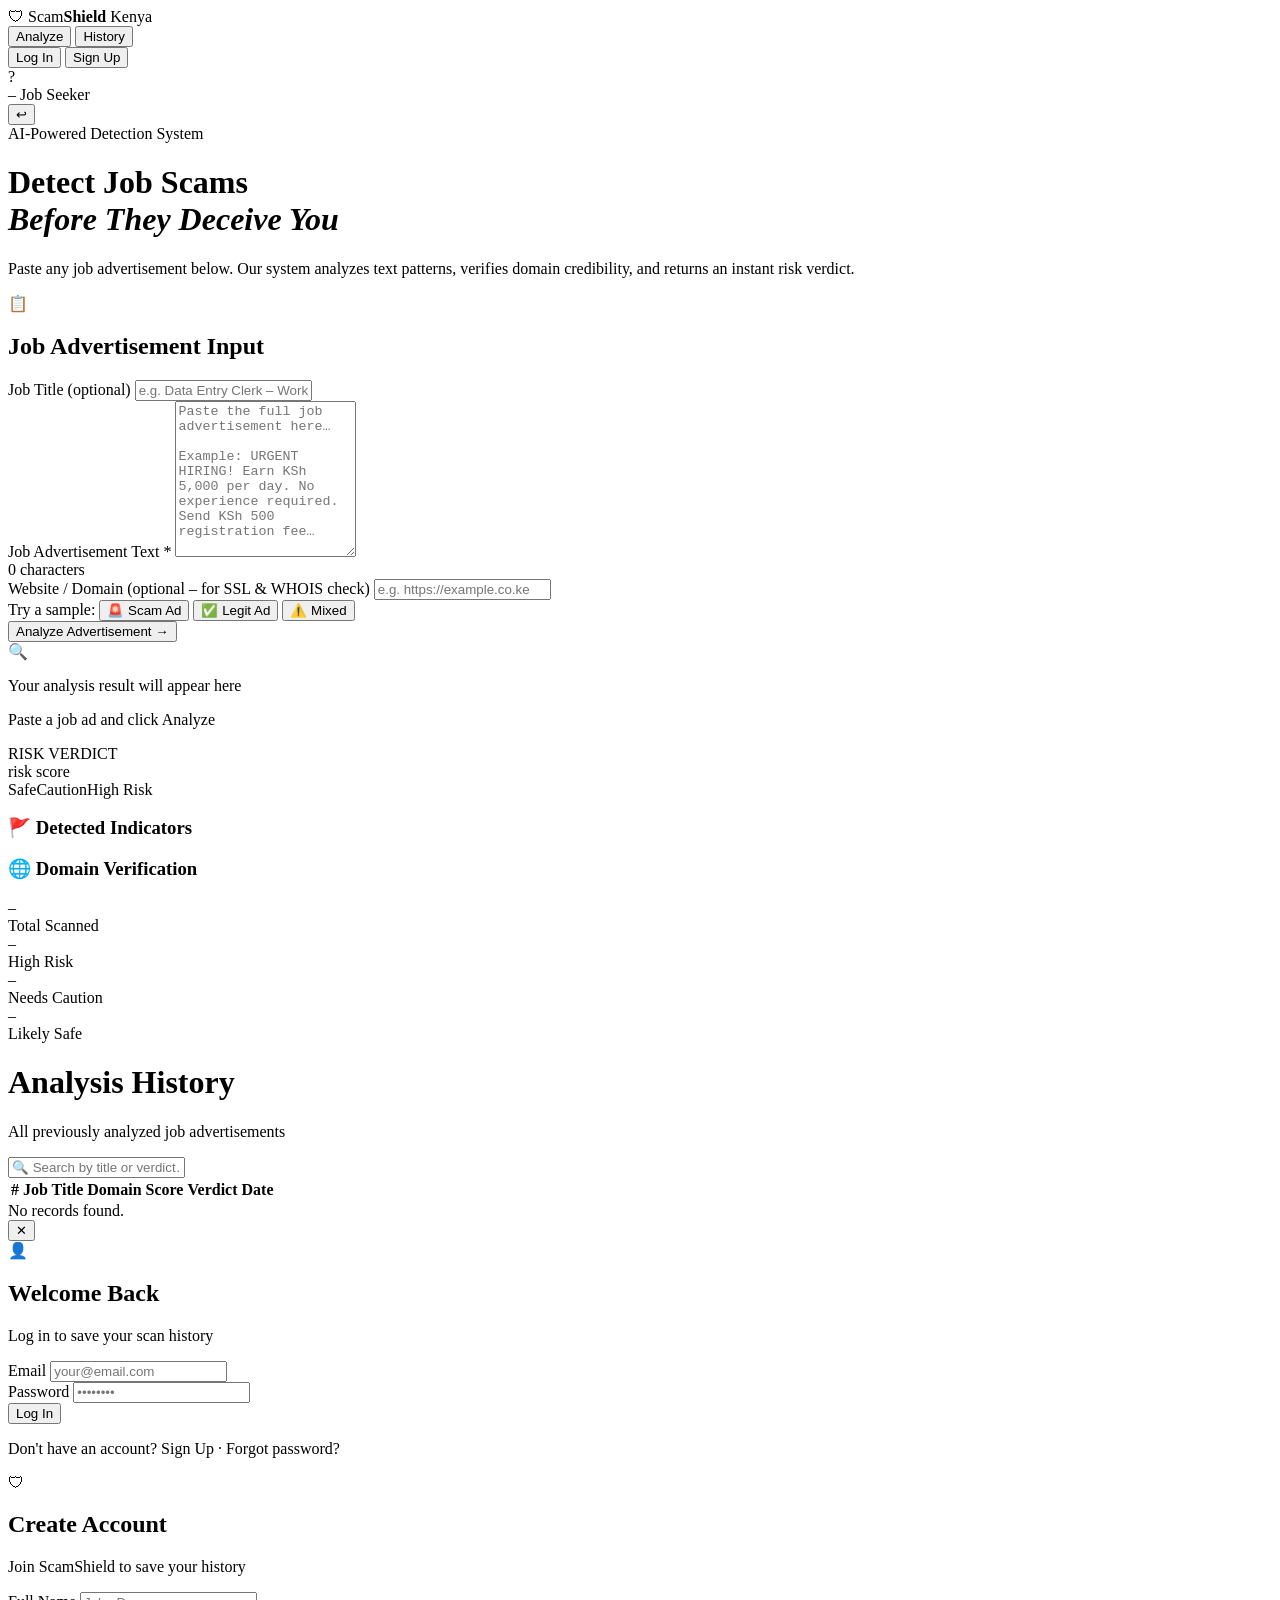
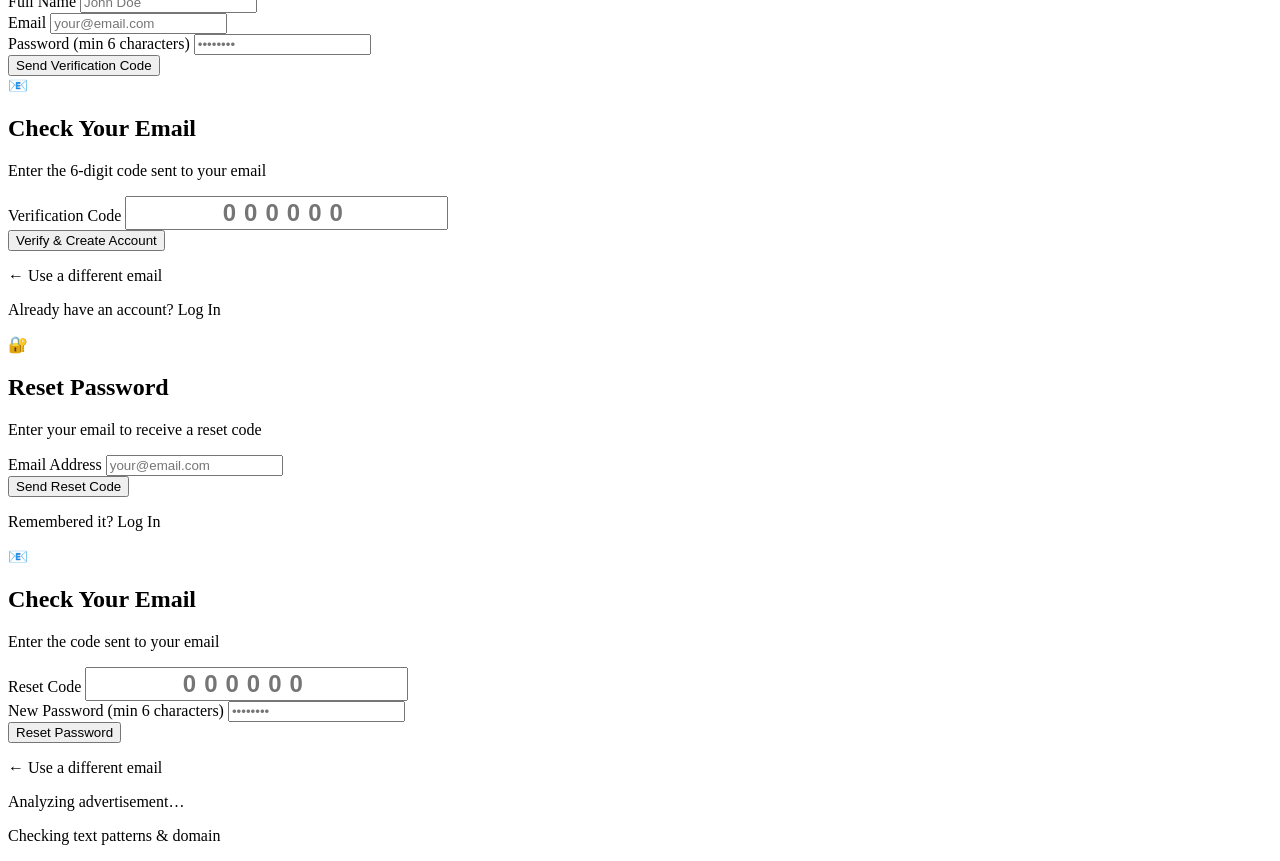
==== frontend/index.html @ b38ce82f "Initial commit - ScamShield Job Scam Detection System" ====
<!DOCTYPE html>
<html lang="en">
<head>
  <meta charset="UTF-8" />
  <meta name="viewport" content="width=device-width, initial-scale=1.0" />
  <title>ScamShield — Job Scam Detection System</title>
  <link rel="preconnect" href="https://fonts.googleapis.com" />
  <link href="https://fonts.googleapis.com/css2?family=Syne:wght@400;600;700;800&family=DM+Sans:ital,wght@0,300;0,400;0,500;1,300&display=swap" rel="stylesheet" />
  <link rel="stylesheet" href="/static/css/style.css" />
  <link rel="icon" type="image/svg+xml" href="/static/favicon.svg" />
</head>
<body>
  <div class="ambient-bg">
    <div class="orb orb-1"></div>
    <div class="orb orb-2"></div>
    <div class="orb orb-3"></div>
  </div>

  <!-- Navigation -->
  <nav class="navbar">
    <div class="nav-brand">
      <span class="shield-icon">🛡</span>
      <span class="brand-name">Scam<strong>Shield</strong></span>
      <span class="brand-tag">Kenya</span>
    </div>
    <div class="nav-tabs">
      <button class="nav-tab active" onclick="showPage('analyze')">Analyze</button>
      <button class="nav-tab" onclick="showPage('history')">History</button>
    </div>
    <!-- Guest buttons -->
    <div id="nav-guest" class="nav-auth">
      <button class="auth-btn outline" onclick="openAuth('login')">Log In</button>
      <button class="auth-btn filled" onclick="openAuth('register')">Sign Up</button>
    </div>
    <!-- Logged-in user menu -->
    <div id="nav-user" class="nav-user hidden">
      <div class="user-avatar" id="user-avatar">?</div>
      <div class="user-info">
        <span class="user-name" id="user-name-display">–</span>
        <span class="user-role">Job Seeker</span>
      </div>
      <button class="logout-icon-btn" onclick="logout()" title="Logout">↩</button>
    </div>
  </nav>

  <!-- ── PAGE: ANALYZE ── -->
  <main id="page-analyze" class="page active">
    <div class="hero-section">
      <div class="hero-badge">AI-Powered Detection System</div>
      <h1 class="hero-title">Detect Job Scams<br /><em>Before They Deceive You</em></h1>
      <p class="hero-sub">Paste any job advertisement below. Our system analyzes text patterns, verifies domain credibility, and returns an instant risk verdict.</p>
    </div>

    <div class="analyzer-layout">
      <div class="input-panel card">
        <div class="card-header">
          <span class="card-icon">📋</span>
          <h2>Job Advertisement Input</h2>
        </div>
        <div class="form-group">
          <label for="job-title">Job Title <span class="optional">(optional)</span></label>
          <input type="text" id="job-title" placeholder="e.g. Data Entry Clerk – Work From Home" />
        </div>
        <div class="form-group">
          <label for="job-desc">Job Advertisement Text <span class="required">*</span></label>
          <textarea id="job-desc" rows="10" placeholder="Paste the full job advertisement here…&#10;&#10;Example: URGENT HIRING! Earn KSh 5,000 per day. No experience required. Send KSh 500 registration fee…"></textarea>
          <div class="char-counter"><span id="char-count">0</span> characters</div>
        </div>
        <div class="form-group">
          <label for="job-domain">Website / Domain <span class="optional">(optional – for SSL & WHOIS check)</span></label>
          <input type="text" id="job-domain" placeholder="e.g. https://example.co.ke" />
        </div>
        <div class="quick-samples">
          <span class="samples-label">Try a sample:</span>
          <button class="sample-btn" onclick="loadSample('scam')">🚨 Scam Ad</button>
          <button class="sample-btn" onclick="loadSample('legit')">✅ Legit Ad</button>
          <button class="sample-btn" onclick="loadSample('mixed')">⚠️ Mixed</button>
        </div>
        <button class="analyze-btn" id="analyze-btn" onclick="analyzeJob()">
          <span class="btn-text">Analyze Advertisement</span>
          <span class="btn-icon">→</span>
        </button>
      </div>

      <div class="result-panel" id="result-panel">
        <div class="result-placeholder card" id="result-placeholder">
          <div class="placeholder-icon">🔍</div>
          <p>Your analysis result will appear here</p>
          <p class="placeholder-sub">Paste a job ad and click Analyze</p>
        </div>
        <div class="result-card card hidden" id="result-card">
          <div class="verdict-banner" id="verdict-banner">
            <div class="verdict-emoji" id="verdict-emoji"></div>
            <div class="verdict-info">
              <div class="verdict-label">RISK VERDICT</div>
              <div class="verdict-text" id="verdict-text"></div>
            </div>
            <div class="verdict-score-wrap">
              <div class="verdict-score" id="verdict-score"></div>
              <div class="verdict-score-label">risk score</div>
            </div>
          </div>
          <div class="verdict-advice" id="verdict-advice"></div>
          <div class="score-bar-section">
            <div class="score-bar-track">
              <div class="score-bar-fill" id="score-bar-fill"></div>
              <div class="score-markers"><span>Safe</span><span>Caution</span><span>High Risk</span></div>
            </div>
          </div>
          <div class="flags-section" id="flags-section">
            <h3 class="section-title">🚩 Detected Indicators</h3>
            <div class="flags-grid" id="flags-grid"></div>
          </div>
          <div class="domain-section" id="domain-section">
            <h3 class="section-title">🌐 Domain Verification</h3>
            <div class="domain-checks" id="domain-checks"></div>
          </div>
        </div>
      </div>
    </div>

    <div class="stats-bar card">
      <div class="stat-item"><div class="stat-number" id="stat-total">–</div><div class="stat-label">Total Scanned</div></div>
      <div class="stat-divider"></div>
      <div class="stat-item danger"><div class="stat-number" id="stat-high">–</div><div class="stat-label">High Risk</div></div>
      <div class="stat-divider"></div>
      <div class="stat-item warning"><div class="stat-number" id="stat-caution">–</div><div class="stat-label">Needs Caution</div></div>
      <div class="stat-divider"></div>
      <div class="stat-item success"><div class="stat-number" id="stat-safe">–</div><div class="stat-label">Likely Safe</div></div>
    </div>
  </main>

  <!-- ── PAGE: HISTORY ── -->
  <main id="page-history" class="page">
    <div class="page-header">
      <h1>Analysis History</h1>
      <p id="history-subtitle">All previously analyzed job advertisements</p>
    </div>
    <div class="history-controls">
      <input type="text" id="history-search" placeholder="🔍 Search by title or verdict…" oninput="filterHistory()" />
    </div>
    <div class="history-table-wrap card">
      <table class="history-table">
        <thead>
          <tr><th>#</th><th>Job Title</th><th>Domain</th><th>Score</th><th>Verdict</th><th>Date</th></tr>
        </thead>
        <tbody id="history-tbody"></tbody>
      </table>
      <div class="table-empty hidden" id="history-empty">No records found.</div>
    </div>
  </main>

  <!-- ── AUTH MODAL ── -->
  <div class="modal-overlay hidden" id="auth-modal" onclick="closeAuthIfOutside(event)">
    <div class="modal-box">
      <button class="modal-close" onclick="closeAuth()">✕</button>

      <!-- Login Form -->
      <div id="form-login">
        <div class="modal-icon">👤</div>
        <h2 class="modal-title">Welcome Back</h2>
        <p class="modal-sub">Log in to save your scan history</p>
        <div class="modal-error hidden" id="login-error"></div>
        <div class="form-group">
          <label>Email</label>
          <input type="email" id="login-email" placeholder="your@email.com" />
        </div>
        <div class="form-group">
          <label>Password</label>
          <input type="password" id="login-password" placeholder="••••••••" onkeydown="if(event.key==='Enter')submitLogin()" />
        </div>
        <button class="modal-submit-btn" onclick="submitLogin()">Log In</button>
        <p class="modal-switch">Don't have an account? <a onclick="switchForm('register')">Sign Up</a> · <a onclick="switchForm('forgot')">Forgot password?</a></p>
      </div>

      <!-- Register Form -->
      <div id="form-register" class="hidden">
        <div class="modal-icon">🛡</div>
        <h2 class="modal-title">Create Account</h2>
        <p class="modal-sub">Join ScamShield to save your history</p>
        <div class="modal-error hidden" id="register-error"></div>
        <div id="register-fields">
          <div class="form-group">
            <label>Full Name</label>
            <input type="text" id="register-name" placeholder="John Doe" />
          </div>
          <div class="form-group">
            <label>Email</label>
            <input type="email" id="register-email" placeholder="your@email.com" />
          </div>
          <div class="form-group">
            <label>Password <span class="optional">(min 6 characters)</span></label>
            <input type="password" id="register-password" placeholder="••••••••" onkeydown="if(event.key==='Enter')submitRegister()" />
          </div>
          <button class="modal-submit-btn" onclick="submitRegister()">Send Verification Code</button>
        </div>
        <div id="verify-fields" class="hidden">
          <div class="modal-icon">📧</div>
          <h2 class="modal-title">Check Your Email</h2>
          <p class="modal-sub" id="verify-sub">Enter the 6-digit code sent to your email</p>
          <div class="form-group">
            <label>Verification Code</label>
            <input type="text" id="verify-code" placeholder="000000" maxlength="6"
              style="font-size:24px;letter-spacing:8px;text-align:center;font-weight:700;"
              onkeydown="if(event.key==='Enter')submitVerify()" />
          </div>
          <button class="modal-submit-btn" onclick="submitVerify()">Verify & Create Account</button>
          <p class="modal-switch"><a onclick="backToRegister()">← Use a different email</a></p>
        </div>
        <p class="modal-switch" id="register-switch-link">Already have an account? <a onclick="switchForm('login')">Log In</a></p>
      </div>

      <!-- Forgot Password — Step 1: Enter email -->
      <div id="form-forgot" class="hidden">
        <div class="modal-icon">🔐</div>
        <h2 class="modal-title">Reset Password</h2>
        <p class="modal-sub">Enter your email to receive a reset code</p>
        <div class="modal-error hidden" id="forgot-error"></div>
        <div id="forgot-fields">
          <div class="form-group">
            <label>Email Address</label>
            <input type="email" id="forgot-email" placeholder="your@email.com"
              onkeydown="if(event.key==='Enter')submitForgot()" />
          </div>
          <button class="modal-submit-btn" onclick="submitForgot()">Send Reset Code</button>
          <p class="modal-switch">Remembered it? <a onclick="switchForm('login')">Log In</a></p>
        </div>
        <!-- Step 2: Enter code + new password -->
        <div id="forgot-verify-fields" class="hidden">
          <div class="modal-icon">📧</div>
          <h2 class="modal-title">Check Your Email</h2>
          <p class="modal-sub" id="forgot-verify-sub">Enter the code sent to your email</p>
          <div class="form-group">
            <label>Reset Code</label>
            <input type="text" id="forgot-code" placeholder="000000" maxlength="6"
              style="font-size:24px;letter-spacing:8px;text-align:center;font-weight:700;" />
          </div>
          <div class="form-group">
            <label>New Password <span class="optional">(min 6 characters)</span></label>
            <input type="password" id="forgot-new-password" placeholder="••••••••"
              onkeydown="if(event.key==='Enter')submitResetPassword()" />
          </div>
          <button class="modal-submit-btn" onclick="submitResetPassword()">Reset Password</button>
          <p class="modal-switch"><a onclick="backToForgot()">← Use a different email</a></p>
        </div>
      </div>
    </div>
  </div>

  <!-- Loading Overlay -->
  <div class="loading-overlay hidden" id="loading-overlay">
    <div class="loading-box">
      <div class="spinner"></div>
      <p class="loading-text">Analyzing advertisement…</p>
      <p class="loading-sub">Checking text patterns & domain</p>
    </div>
  </div>

  <script src="/static/js/app.js"></script>
</body>
</html>
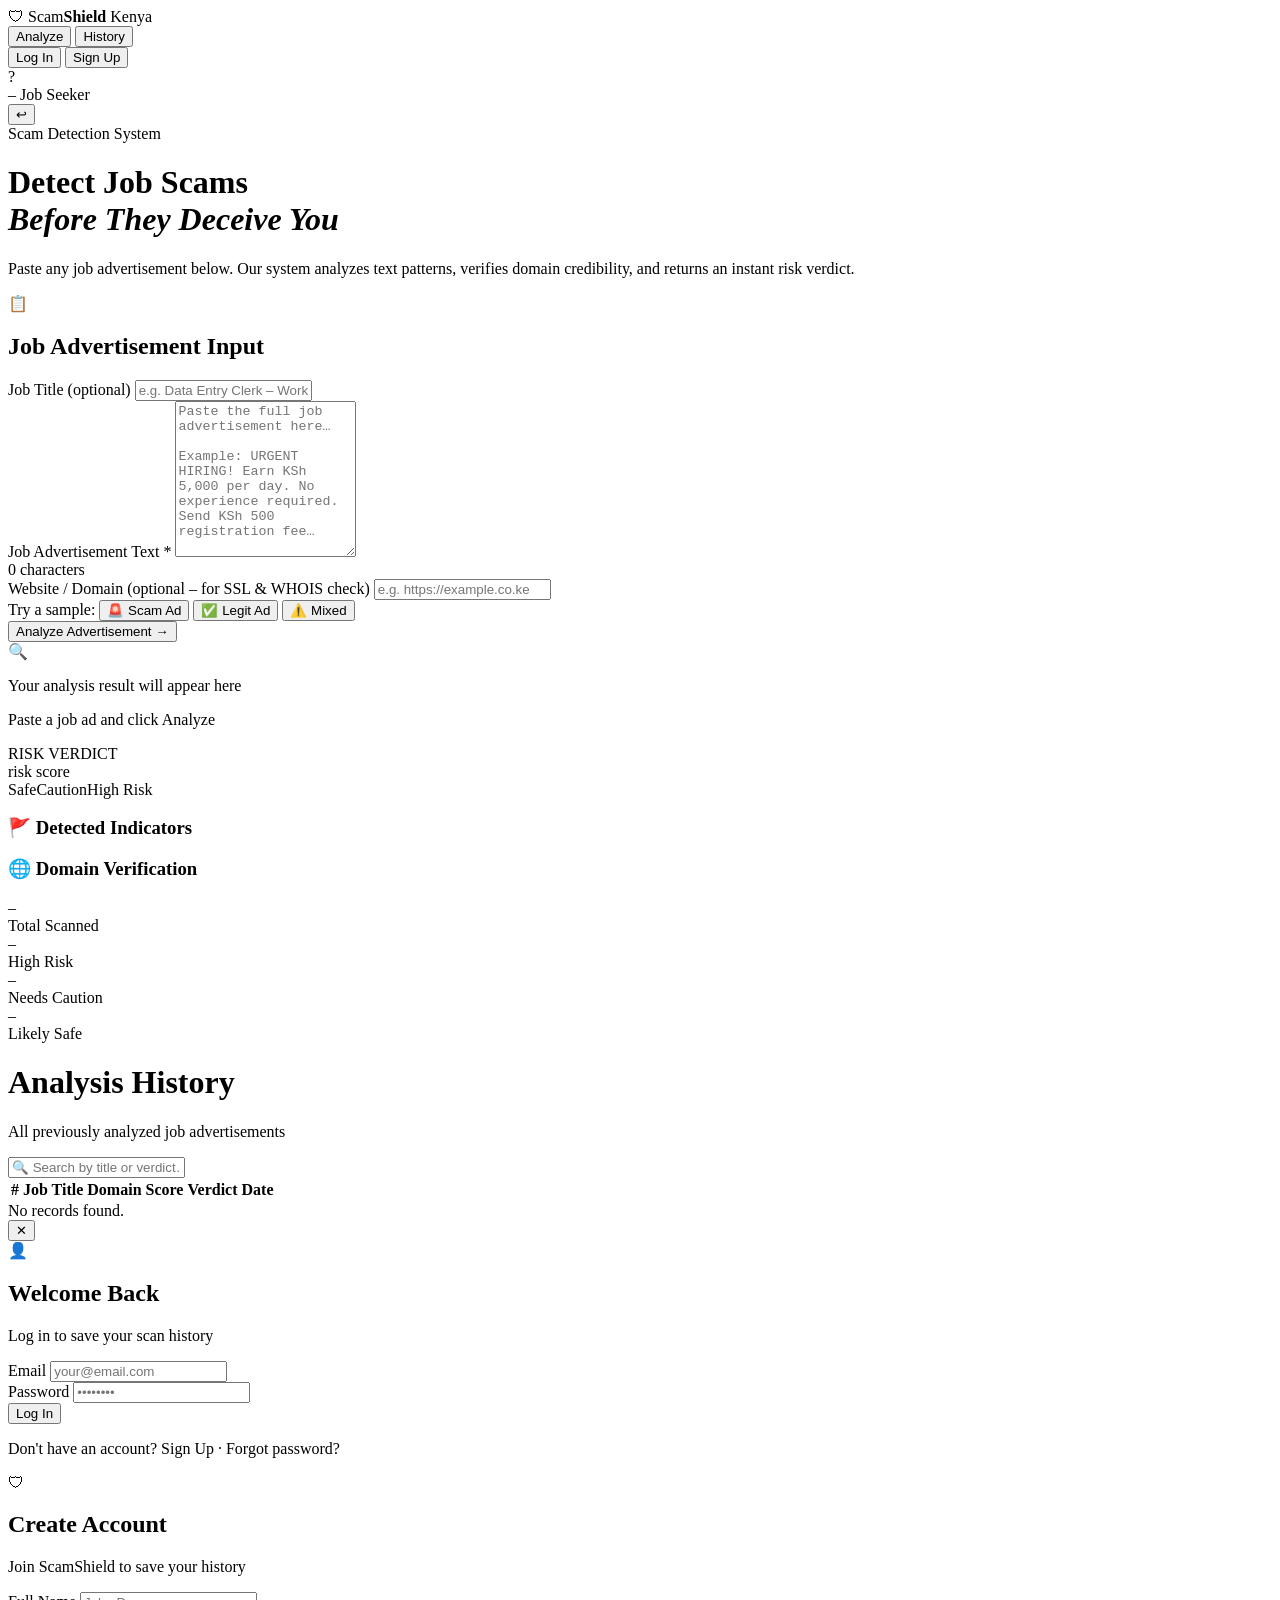
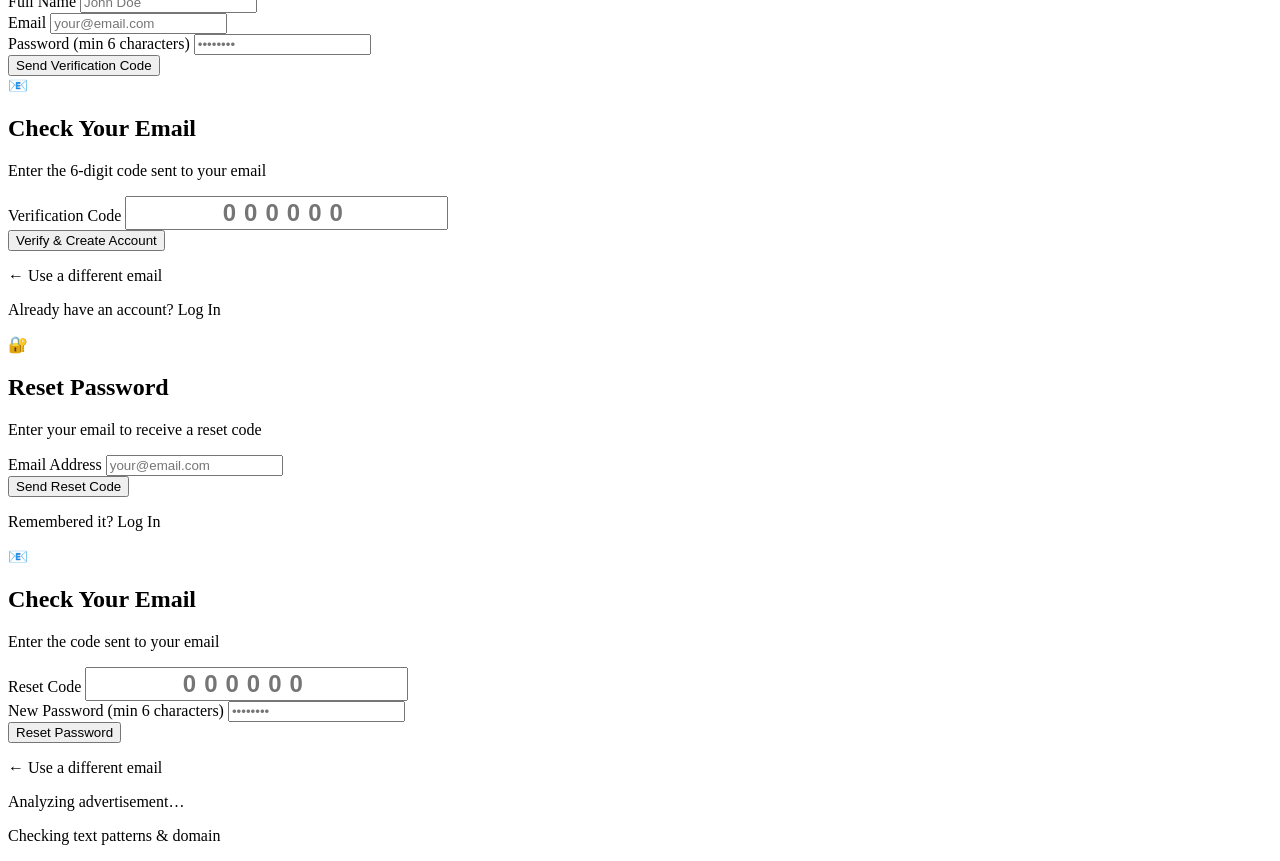
==== commit 0e527d1b: "small frontend adjustments" ====
--- a/frontend/index.html
+++ b/frontend/index.html
@@ -46,7 +46,7 @@
   <!-- ── PAGE: ANALYZE ── -->
   <main id="page-analyze" class="page active">
     <div class="hero-section">
-      <div class="hero-badge">AI-Powered Detection System</div>
+      <div class="hero-badge">Scam Detection System</div>
       <h1 class="hero-title">Detect Job Scams<br /><em>Before They Deceive You</em></h1>
       <p class="hero-sub">Paste any job advertisement below. Our system analyzes text patterns, verifies domain credibility, and returns an instant risk verdict.</p>
     </div>
